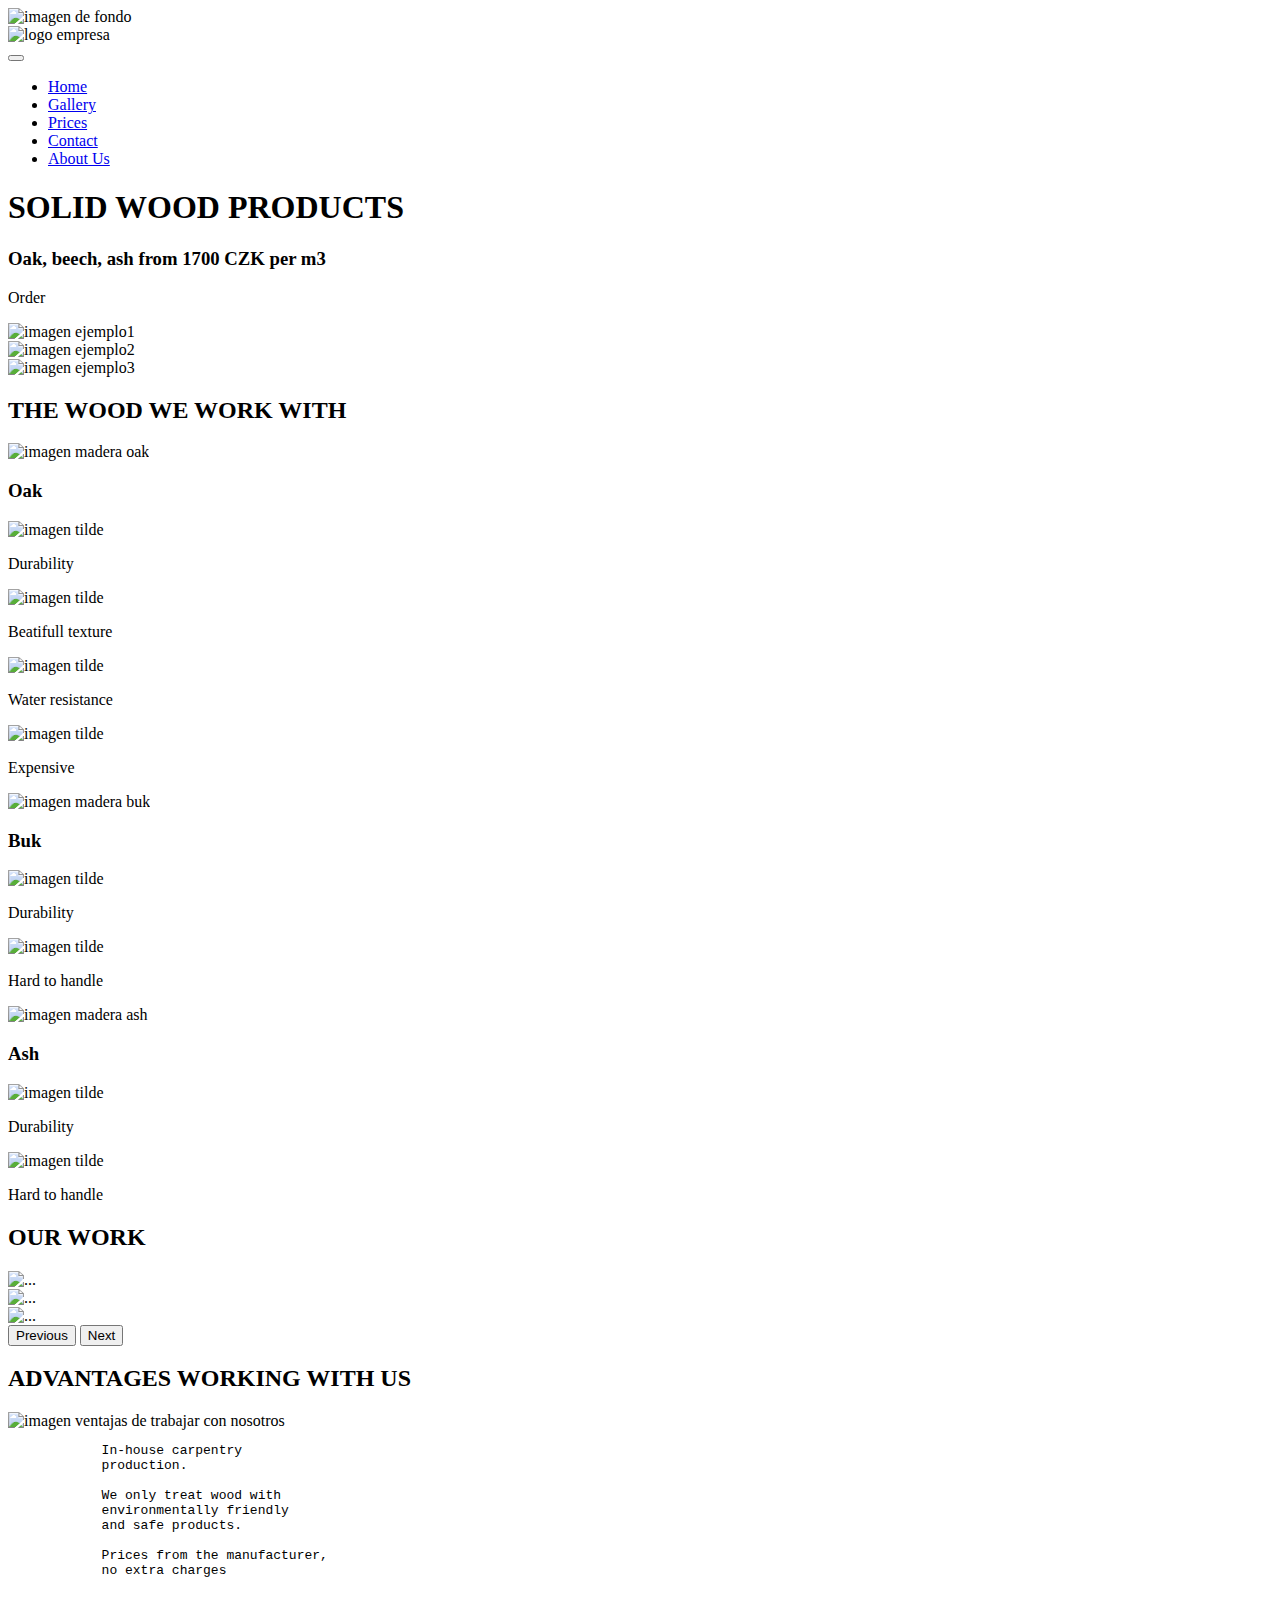
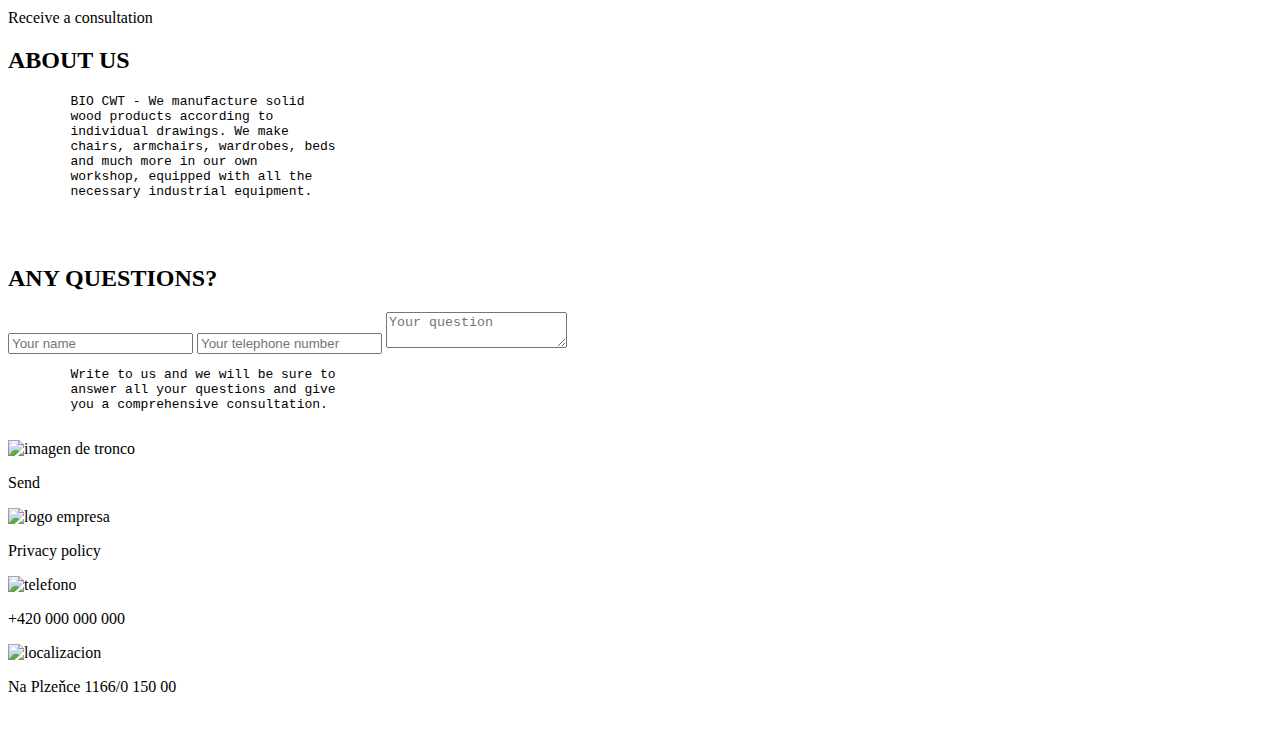
==== index.html @ 9391ad48 "primer commit" ====
<!DOCTYPE html>
<html lang="en">
  <head>
    <meta charset="UTF-8" />
    <meta http-equiv="X-UA-Compatible" content="IE=edge" />
    <meta name="viewport" content="width=device-width, initial-scale=1.0" />
    <!-- GOOGLE FONTS No utilice la fuentes originales las cambié por las de google-->
    <link rel="preconnect" href="https://fonts.googleapis.com" />
    <link rel="preconnect" href="https://fonts.gstatic.com" crossorigin />
    <link
      href="https://fonts.googleapis.com/css2?family=Federo&family=Roboto:wght@300;400;500;700&display=swap"
      rel="stylesheet"
    />
    <!-- CSS only -->
    <link
      href="https://cdn.jsdelivr.net/npm/bootstrap@5.2.1/dist/css/bootstrap.min.css"
      rel="stylesheet"
      integrity="sha384-iYQeCzEYFbKjA/T2uDLTpkwGzCiq6soy8tYaI1GyVh/UjpbCx/TYkiZhlZB6+fzT"
      crossorigin="anonymous"
    />
    <!--  -->
    <link rel="shortcut icon" href="./img/favicon.svg" />
    <link rel="stylesheet" href="./css/styleindex.css" />
    <title>Solid Wood Products</title>
  </head>
  <body class="body__principal">
    <div class="body__principal-imgfondo">
      <img src="./img/imagen_troncos_ fondo.png" alt="imagen de fondo" />
    </div>
    <!-- Inicio header -->
    <header class="header__principal">
      <div class="header__principal-logo">
        <img src="./img/logo.svg" alt="logo empresa" />
      </div>
      <!-- nav bt -->
      <nav class="navbar navbar-expand-lg">
        <div class="container-fluid">
          <button
            class="navbar-toggler header__principal__color-nav"
            type="button"
            data-bs-toggle="collapse"
            data-bs-target="#navbarSupportedContent"
            aria-controls="navbarSupportedContent"
            aria-expanded="false"
            aria-label="Toggle navigation"
          >
            <span class="navbar-toggler-icon"></span>
          </button>
          <div class="collapse navbar-collapse" id="navbarSupportedContent">
            <ul class="navbar-nav me-auto mb-2 mb-lg-0">
              <li class="nav-item">
                <a
                  class="nav-link active text-white"
                  aria-current="page"
                  href="#"
                  >Home</a
                >
              </li>
              <li class="nav-item">
                <a class="nav-link text-white" href="./gallery.html">Gallery</a>
              </li>
              <li class="nav-item">
                <a class="nav-link text-white" href="./prices.html">Prices</a>
              </li>
              <li class="nav-item">
                <a class="nav-link text-white" href="./contact.html">Contact</a>
              </li>
              <li class="nav-item">
                <a class="nav-link text-white" href="./about_us.html"
                  >About Us</a
                >
              </li>
            </ul>
          </div>
        </div>
      </nav>
    </header>
    <!-- Fin header -->
    <!-- Inicio de main -->
    <main class="main__principal">
      <div class="main__principal__contenedor">
        <h1 class="main__principal__contenedor-h1">SOLID WOOD PRODUCTS</h1>
        <h3 class="main__principal__contenedor-h3">
          Oak, beech, ash from 1700 CZK per m3
        </h3>
        <p class="main__principal__contenedor-boton-cta">Order</p>
        <div class="main__principal__contenedor-img1">
          <img src="./img/image1.png" alt="imagen ejemplo1" />
        </div>
        <div class="main__principal__contenedor-img2">
          <img src="./img/image2.png" alt="imagen ejemplo2" />
        </div>
        <div class="main__principal__contenedor-img3">
          <img src="./img/image3.png" alt="imagen ejemplo3" />
        </div>
      </div>
    </main>
    <!-- Fin de main -->
    <!-- Inicio maderas que trabajamos -->
    <section class="wood__we__work">
      <h2 class="wood__we__work-h2">THE WOOD WE WORK WITH</h2>
      <div class="wood__we__work__contenedor">
        <!-- madera1 -->
        <div class="wood__we__work__contenedor-madera1">
          <img
            class="wood__we__work-imgoak"
            src="./img/wood_oak.png"
            alt="imagen madera oak"
          />
          <h3 class="wood__we__work-h3a">Oak</h3>
          <img
            class="wood__we__work-chk1"
            src="./img/Vector_tilde.svg"
            alt="imagen tilde"
          />
          <p class="wood__we__work-p1">Durability</p>
          <img
            class="wood__we__work-chk2"
            src="./img/Vector_tilde.svg"
            alt="imagen tilde"
          />
          <p class="wood__we__work-p2">Beatifull texture</p>
          <img
            class="wood__we__work-chk3"
            src="./img/Vector_tilde.svg"
            alt="imagen tilde"
          />
          <p class="wood__we__work-p3">Water resistance</p>
          <img
            class="wood__we__work-chk4"
            src="./img/Vector_cruz.png"
            alt="imagen tilde"
          />
          <p class="wood__we__work-p4">Expensive</p>
        </div>

        <!-- madera2 -->
        <div class="wood__we__work__contenedor-madera2">
          <img
            class="wood__we__work-imgbuk"
            src="./img/wood_bulk.png"
            alt="imagen madera buk"
          />
          <h3 class="wood__we__work-h3b">Buk</h3>
          <img
            class="wood__we__work-chk5"
            src="./img/Vector_tilde.svg"
            alt="imagen tilde"
          />
          <p class="wood__we__work-p5">Durability</p>
          <img
            class="wood__we__work-chk6"
            src="./img/Vector_cruz.png"
            alt="imagen tilde"
          />
          <p class="wood__we__work-p6">Hard to handle</p>
        </div>

        <!-- madera3 -->
        <div class="wood__we__work__contenedor-madera3">
          <img
            class="wood__we__work-imgash"
            src="./img/wood_ash.png"
            alt="imagen madera ash"
          />
          <h3 class="wood__we__work-h3c">Ash</h3>
          <img
            class="wood__we__work-chk7"
            src="./img/Vector_tilde.svg"
            alt="imagen tilde"
          />
          <p class="wood__we__work-p7">Durability</p>
          <img
            class="wood__we__work-chk8"
            src="./img/Vector_cruz.png"
            alt="imagen tilde"
          />
          <p class="wood__we__work-p8">Hard to handle</p>
        </div>
      </div>
    </section>
    <!-- Fin maderas que trabajamos -->
    <!-- Inicio nuestros trabajos -->
    <section class="our__work">
      <h2>OUR WORK</h2>
      <div
        id="carouselExampleControls"
        class="carousel slide"
        data-bs-ride="carousel"
      >
        <div class="carousel-inner">
          <div class="carousel-item active">
            <img src="./img/ourwork1.png" class="d-block w-100" alt="..." />
          </div>
          <div class="carousel-item">
            <img src="./img/ourwork1.png" class="d-block w-100" alt="..." />
          </div>
          <div class="carousel-item">
            <img src="./img/ourwork1.png" class="d-block w-100" alt="..." />
          </div>
        </div>
        <button
          class="carousel-control-prev"
          type="button"
          data-bs-target="#carouselExampleControls"
          data-bs-slide="prev"
        >
          <span class="carousel-control-prev-icon" aria-hidden="true"></span>
          <span class="visually-hidden">Previous</span>
        </button>
        <button
          class="carousel-control-next"
          type="button"
          data-bs-target="#carouselExampleControls"
          data-bs-slide="next"
        >
          <span class="carousel-control-next-icon" aria-hidden="true"></span>
          <span class="visually-hidden">Next</span>
        </button>
      </div>
    </section>
    <!-- Fin nuestros trabajos -->
    <!-- Inicio nuestras ventajas -->
    <section class="advantages">
      <h2>ADVANTAGES WORKING WITH US</h2>
      <div class="advantages__contenedor">
        <img
          src="./img/advantages.png"
          alt="imagen ventajas de trabajar con nosotros"
        />
        <pre class="advantages__contenedor-parrafo">
            In-house carpentry
            production.

            We only treat wood with
            environmentally friendly
            and safe products.

            Prices from the manufacturer,
            no extra charges
          </pre
        >
      </div>
      <div>
        <p class="advantages__contenedor-boton-cta">Receive a consultation</p>
      </div>
    </section>
    <!-- Fin nuestras ventajas -->
    <!-- Inicio acerca de nosotros -->
    <section class="aboutus">
      <h2 class="aboutus__h2">ABOUT US</h2>
      <div class="container">
        <div class="row">
          <div class="col-md-7 aboutus__pre-align">
            <pre class="aboutus__pre">
        BIO CWT - We manufacture solid
        wood products according to
        individual drawings. We make
        chairs, armchairs, wardrobes, beds
        and much more in our own
        workshop, equipped with all the
        necessary industrial equipment.
      </pre
            >
          </div>
          <div class="col-md-5">
            <img class="aboutus__img" src="./img/Group 79.png" alt="" />
          </div>
        </div>
      </div>
    </section>
    <!-- Fin acerca de nosotros -->
    <!-- Inicio preguntas -->
    <section class="questions">
      <h2 class="questions__h2">ANY QUESTIONS?</h2>
      <input
        type="text"
        placeholder="Your name"
        class="questions__name"
        alt="Ingrese su nombre para contactarlo"
      />
      <input
        type="number"
        placeholder="Your telephone number"
        pattern="[0-9]{12}"
        class="questions__tel"
        alt="ingrese telefono de contacto"
      />
      <textarea
        class="questions__yourquestion"
        placeholder="Your question"
      ></textarea>
      <pre>
        Write to us and we will be sure to
        answer all your questions and give
        you a comprehensive consultation.
      </pre>
      <img src="./img/troncofooter.png" alt="imagen de tronco" />
      <p class="questions__boton-cta">Send</p>
    </section>
    <!-- Fin preguntas -->
    <!-- Inicio footer -->
    <section class="footer">
      <img class="footer__imglogo" src="./img/logo.svg" alt="logo empresa" />
      <p class="footer__privacy-policy">Privacy policy</p>
      <img
        class="footer__imgtel"
        src="./img/icono_phone-call.svg"
        alt="telefono"
      />
      <p class="footer__telnum">+420 000 000 000</p>
      <img
        class="footer__imggeoloc"
        src="./img/icono_geoloc.svg"
        alt="localizacion"
      />
      <p class="footer__direccion">Na Plzeňce 1166/0 150 00</p>
    </section>
    <!-- Fin footer -->
    <img
      class="body__principal-img1"
      src="./img/vectores_background/Vector21.svg"
      alt=""
    />
    <img
      class="body__principal-img2"
      src="./img/vectores_background/Vector22.svg"
      alt=""
    />
    <img
      class="body__principal-img3"
      src="./img/vectores_background/Vector23.svg"
      alt=""
    />
    <img
      class="body__principal-img4"
      src="./img/vectores_background/Vector24.svg"
      alt=""
    />
    <img
      class="body__principal-img5"
      src="./img/vectores_background/Vector25.svg"
      alt=""
    />
    <img
      class="body__principal-img6"
      src="./img/vectores_background/Vector26.svg"
      alt=""
    />
    <img
      class="body__principal-img7"
      src="./img/vectores_background/Vector27.svg"
      alt=""
    />
    <img
      class="body__principal-img8"
      src="./img/vectores_background/Vector28.svg"
      alt=""
    />
    <img
      class="body__principal-img9"
      src="./img/vectores_background/Vector29.svg"
      alt=""
    />
    <img
      class="body__principal-img10"
      src="./img/vectores_background/Vector30.svg"
      alt=""
    />
    <img
      class="body__principal-img11"
      src="./img/vectores_background/Vector31.svg"
      alt=""
    />
    <img
      class="body__principal-img12"
      src="./img/vectores_background/Vector32.svg"
      alt=""
    />
    <img
      class="body__principal-img13"
      src="./img/vectores_background/Vector33.svg"
      alt=""
    />
    <img
      class="body__principal-img14"
      src="./img/vectores_background/Vector34.svg"
      alt=""
    />
    <!-- JavaScript Bundle with Popper -->
    <script
      src="https://cdn.jsdelivr.net/npm/bootstrap@5.2.1/dist/js/bootstrap.bundle.min.js"
      integrity="sha384-u1OknCvxWvY5kfmNBILK2hRnQC3Pr17a+RTT6rIHI7NnikvbZlHgTPOOmMi466C8"
      crossorigin="anonymous"
    ></script>
  </body>
</html>
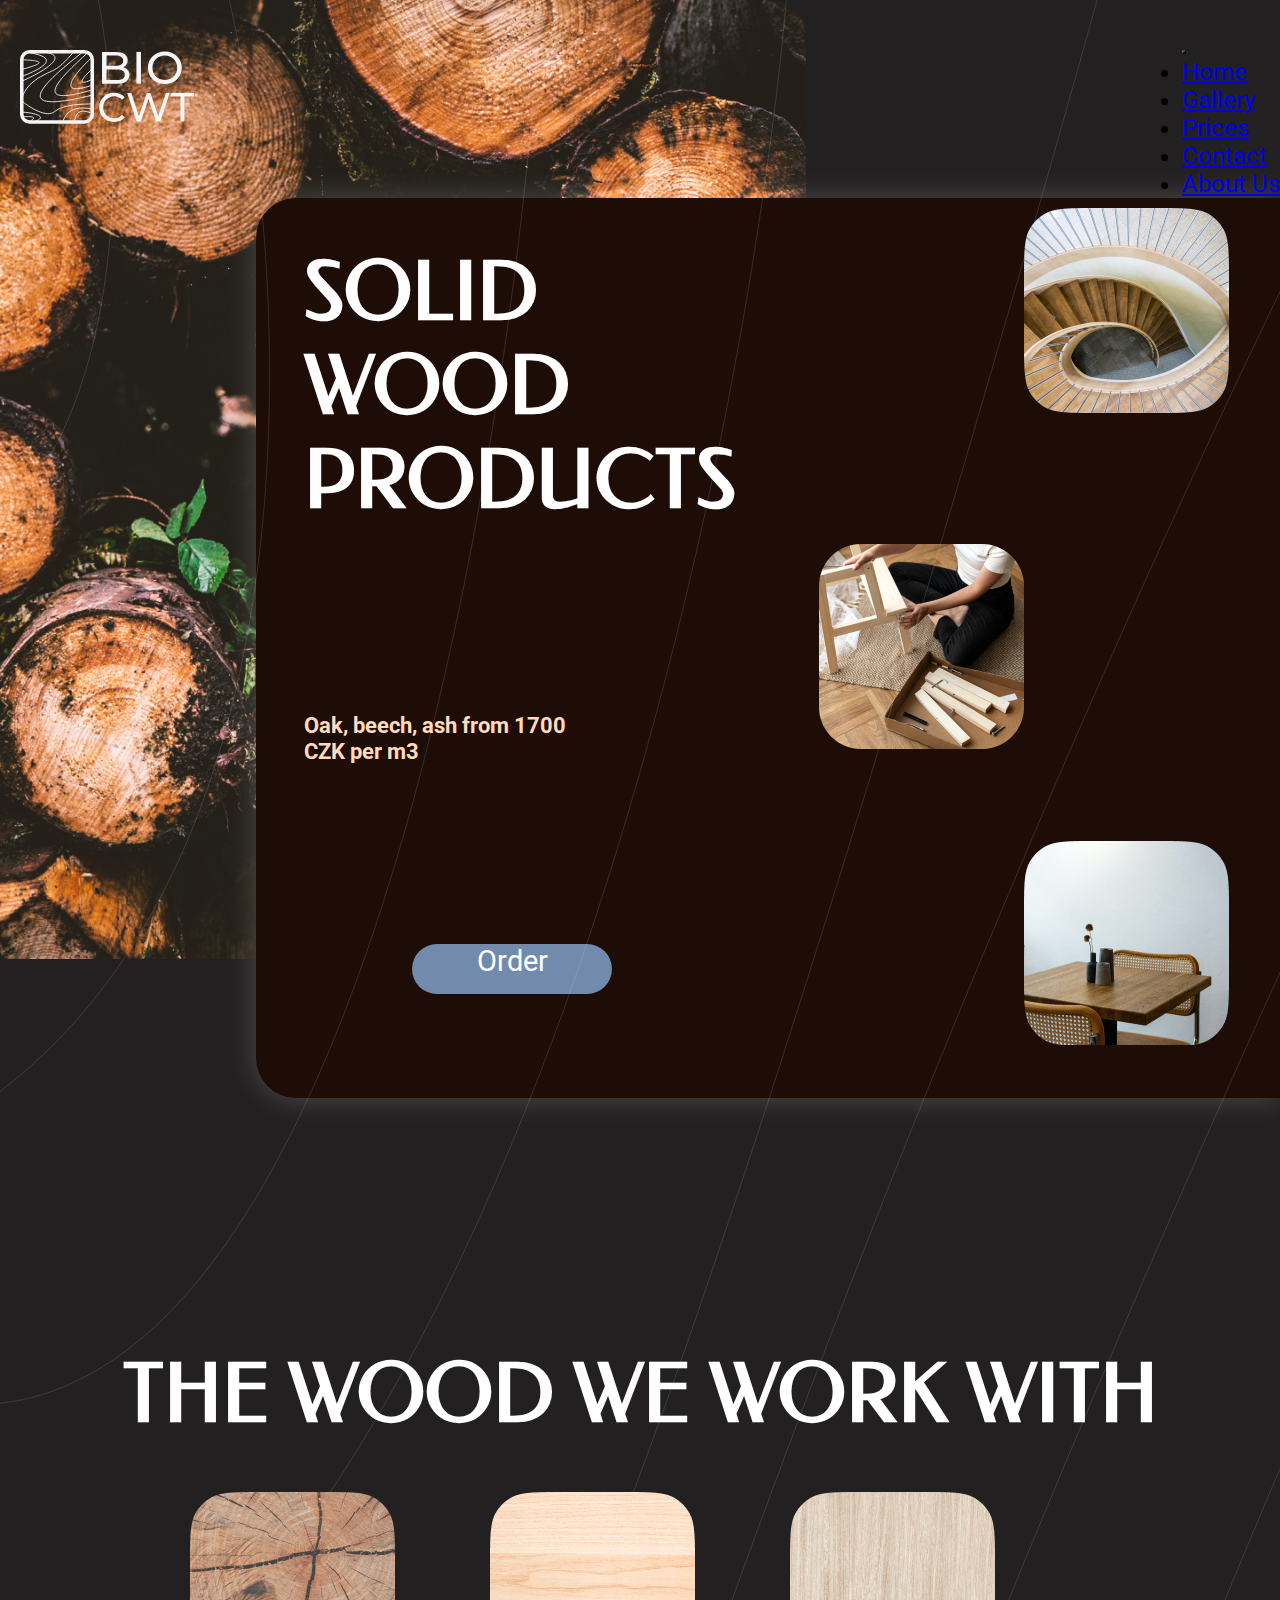
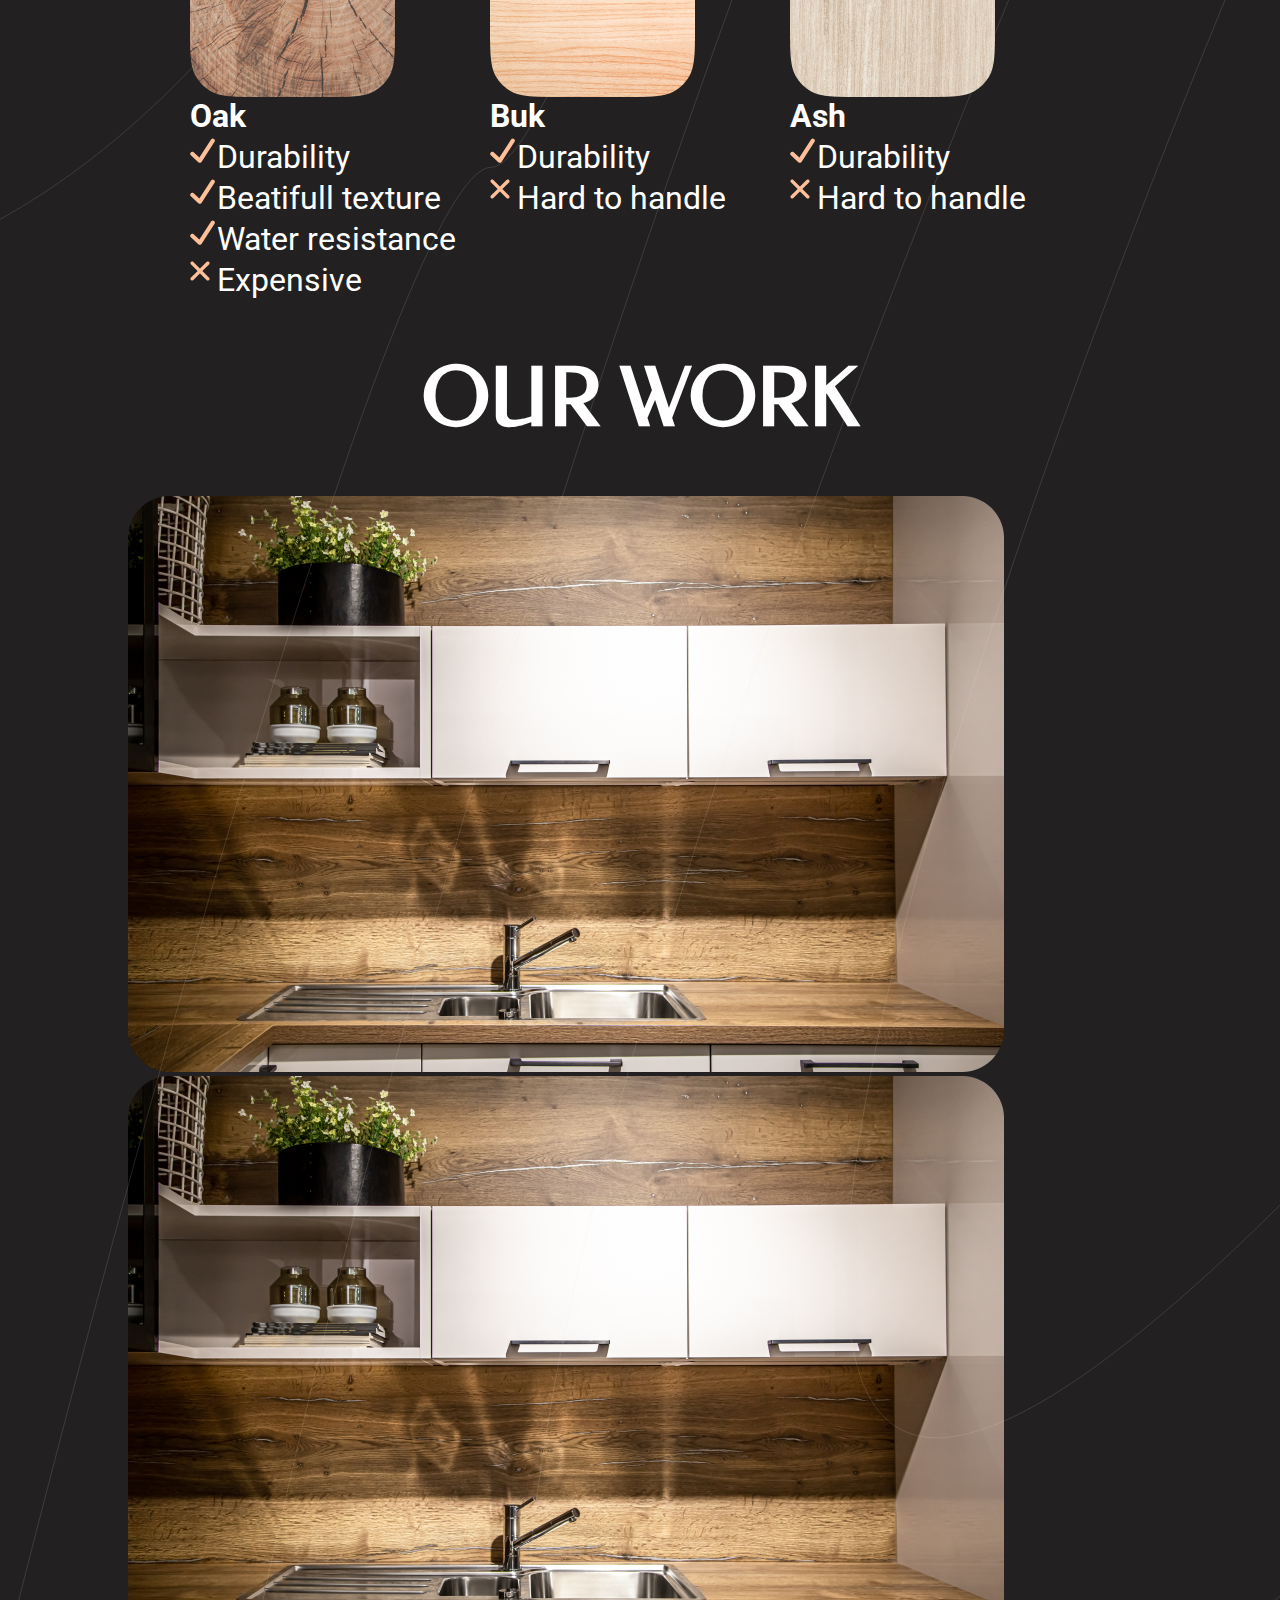
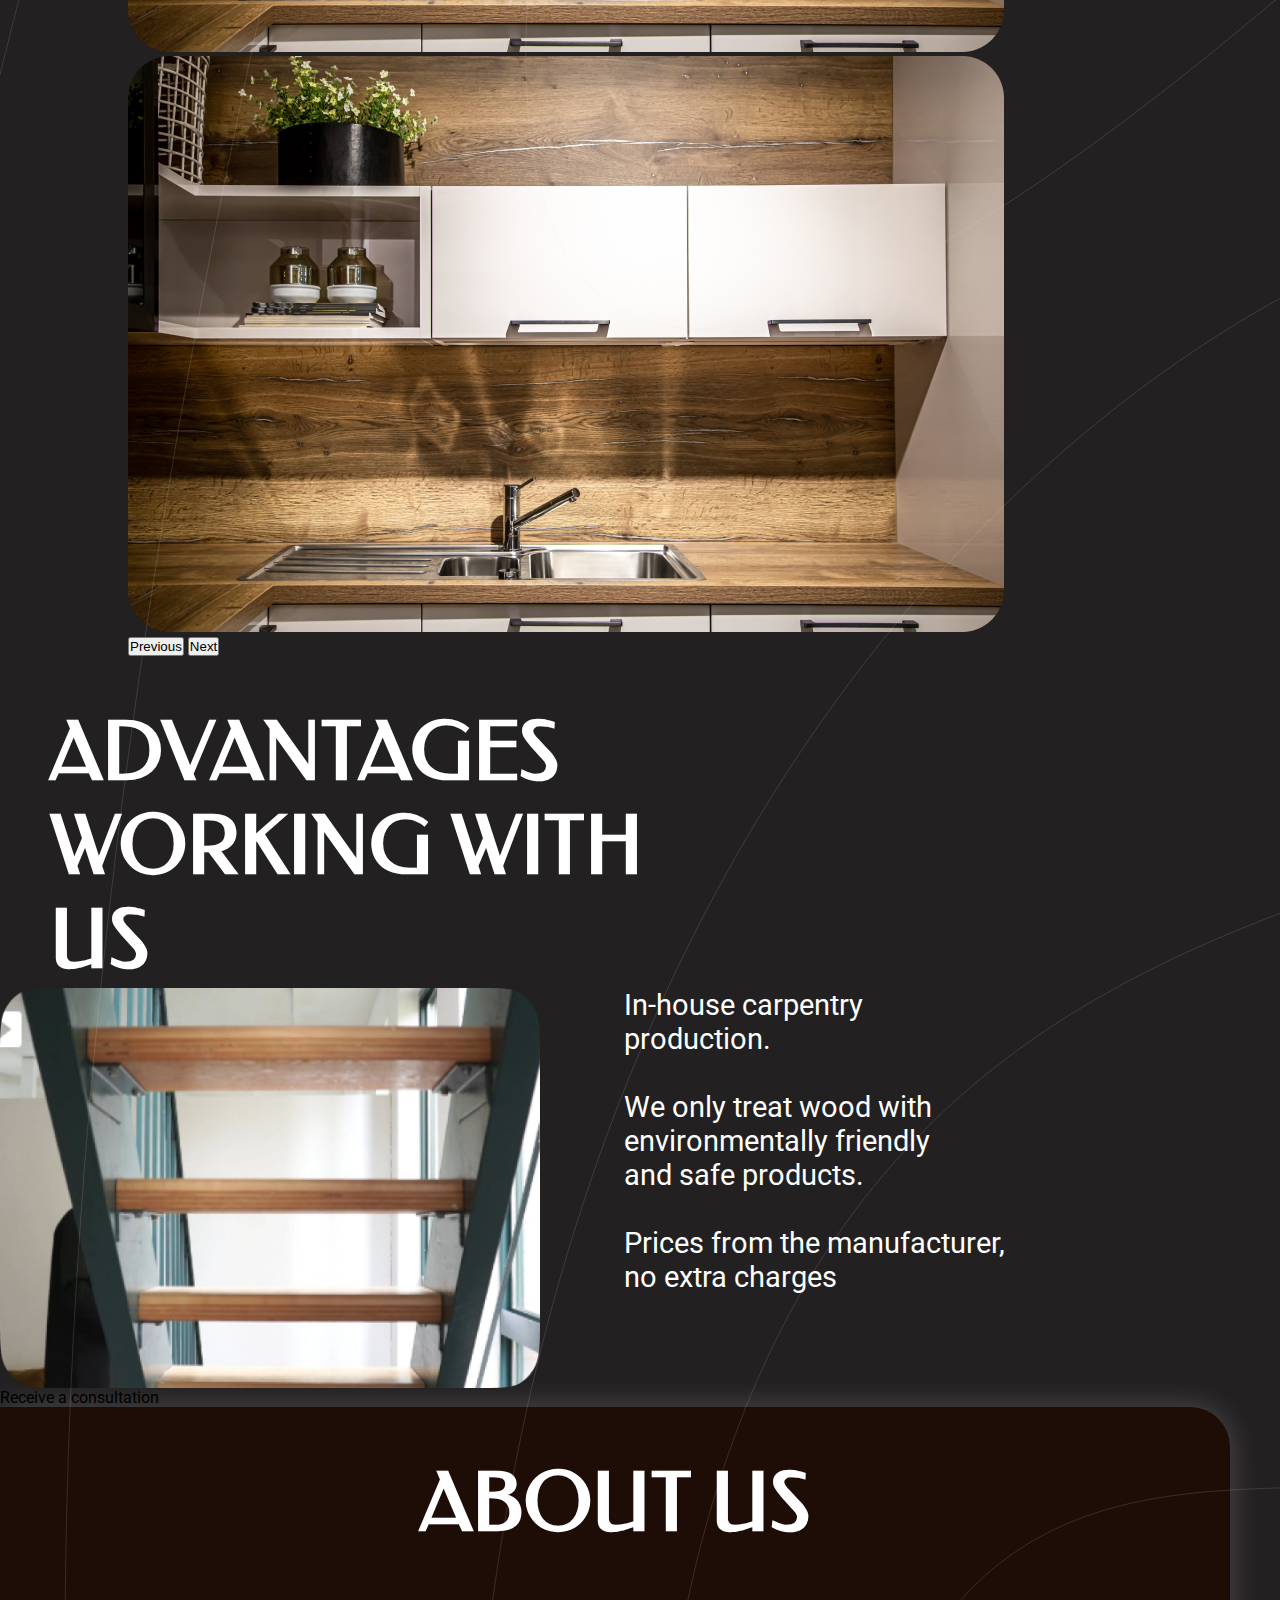
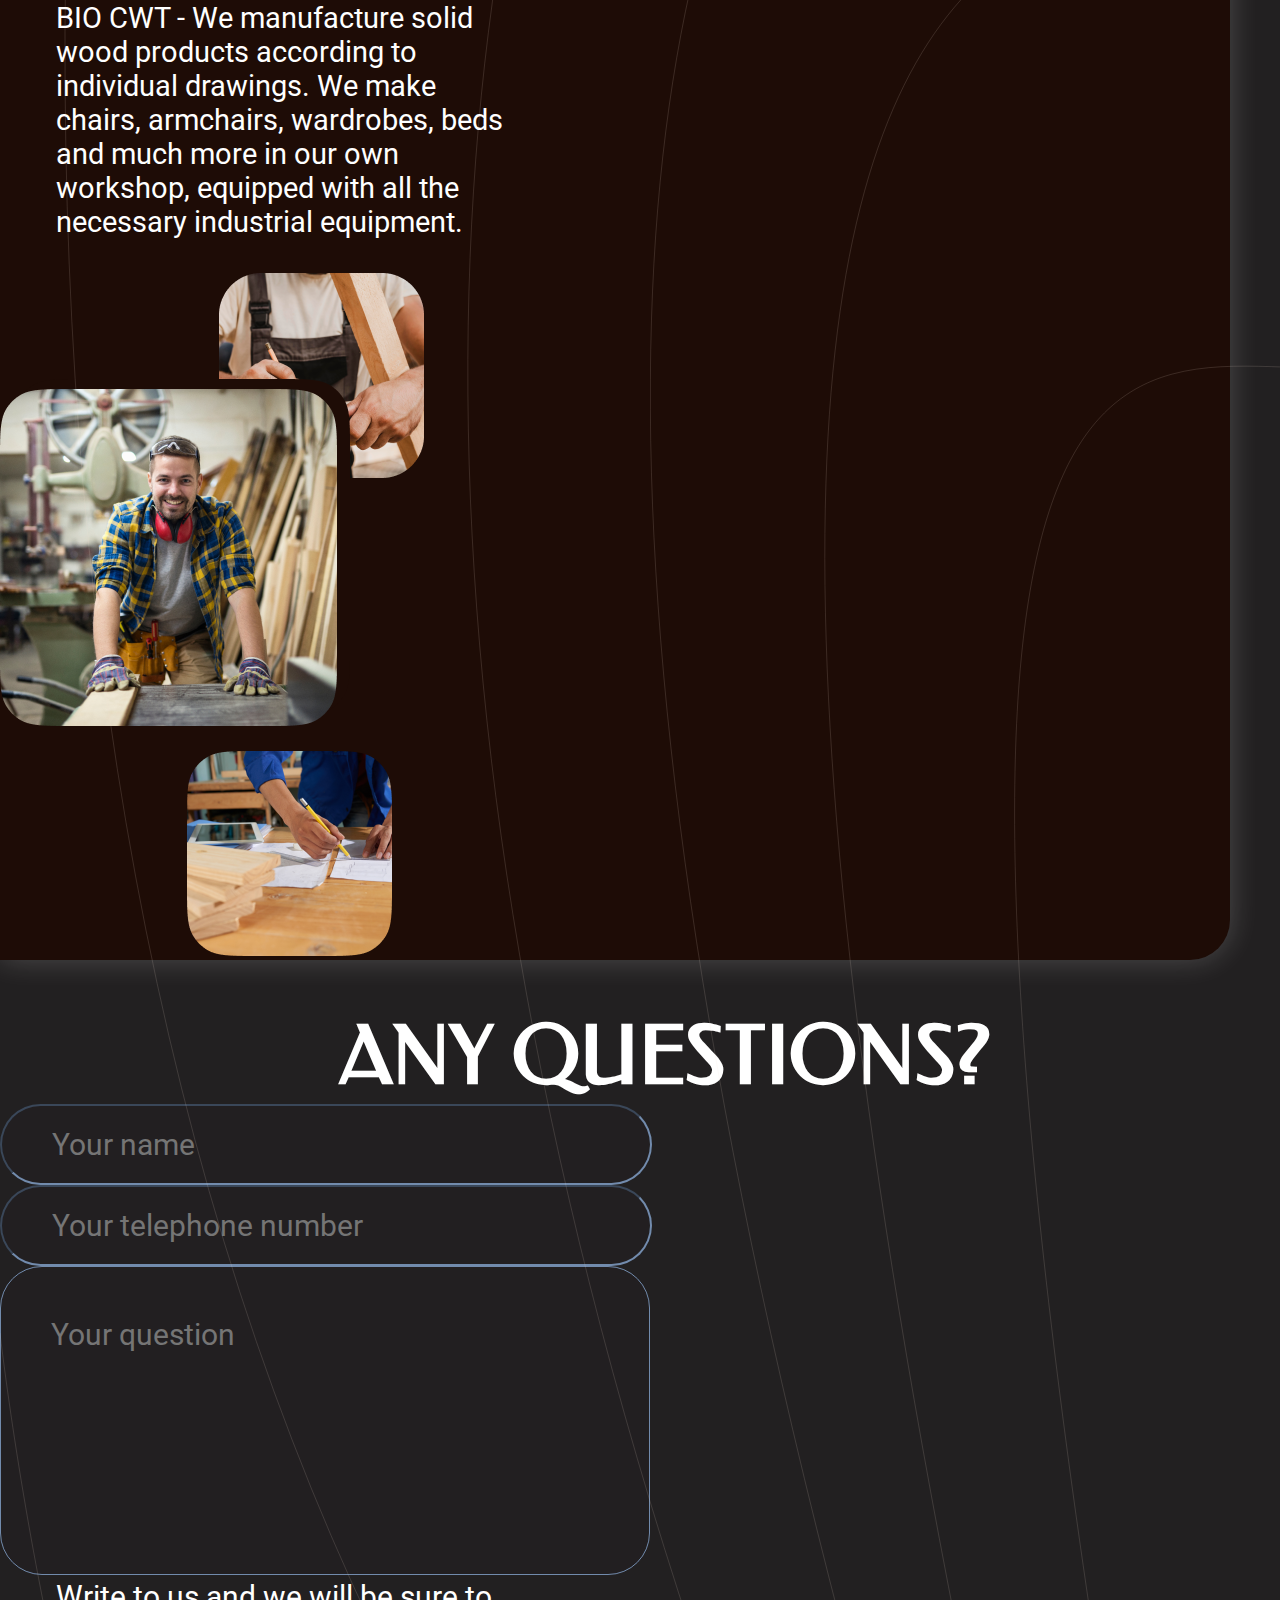
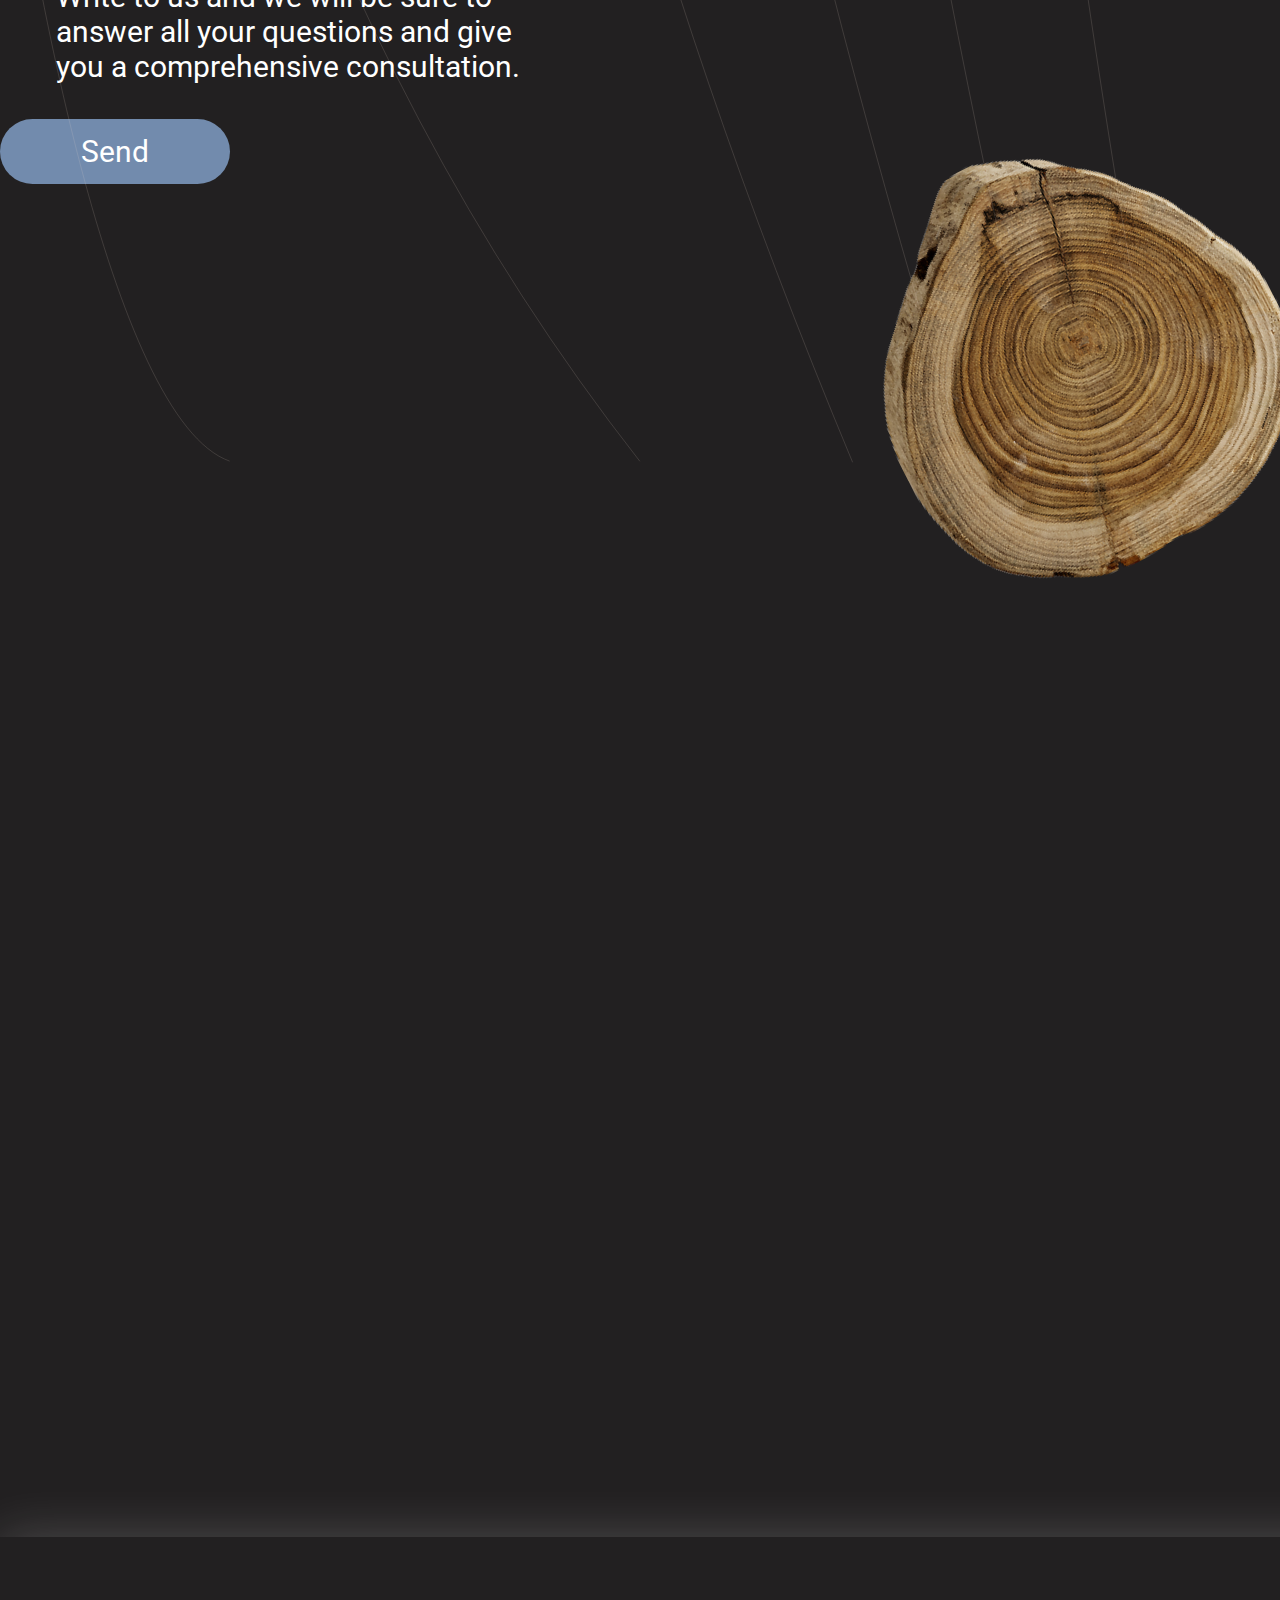
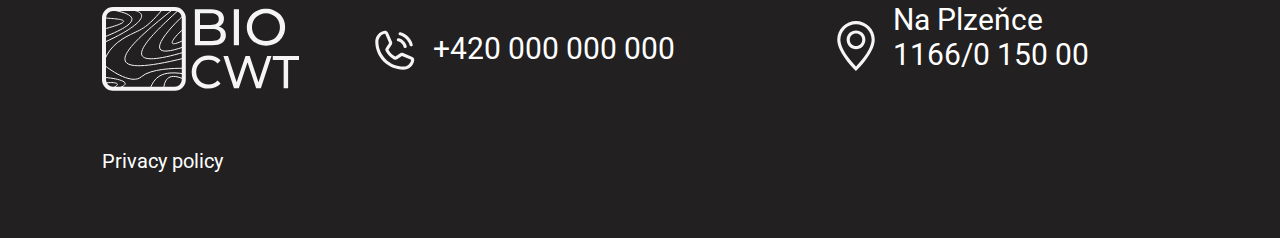
==== commit 3b8b61b6: "Add files via upload" ====
--- a/index.html
+++ b/index.html
@@ -1,397 +1,397 @@
-<!DOCTYPE html>
-<html lang="en">
-  <head>
-    <meta charset="UTF-8" />
-    <meta http-equiv="X-UA-Compatible" content="IE=edge" />
-    <meta name="viewport" content="width=device-width, initial-scale=1.0" />
-    <!-- GOOGLE FONTS No utilice la fuentes originales las cambié por las de google-->
-    <link rel="preconnect" href="https://fonts.googleapis.com" />
-    <link rel="preconnect" href="https://fonts.gstatic.com" crossorigin />
-    <link
-      href="https://fonts.googleapis.com/css2?family=Federo&family=Roboto:wght@300;400;500;700&display=swap"
-      rel="stylesheet"
-    />
-    <!-- CSS only -->
-    <link
-      href="https://cdn.jsdelivr.net/npm/bootstrap@5.2.1/dist/css/bootstrap.min.css"
-      rel="stylesheet"
-      integrity="sha384-iYQeCzEYFbKjA/T2uDLTpkwGzCiq6soy8tYaI1GyVh/UjpbCx/TYkiZhlZB6+fzT"
-      crossorigin="anonymous"
-    />
-    <!--  -->
-    <link rel="shortcut icon" href="./img/favicon.svg" />
-    <link rel="stylesheet" href="./css/styleindex.css" />
-    <title>Solid Wood Products</title>
-  </head>
-  <body class="body__principal">
-    <div class="body__principal-imgfondo">
-      <img src="./img/imagen_troncos_ fondo.png" alt="imagen de fondo" />
-    </div>
-    <!-- Inicio header -->
-    <header class="header__principal">
-      <div class="header__principal-logo">
-        <img src="./img/logo.svg" alt="logo empresa" />
-      </div>
-      <!-- nav bt -->
-      <nav class="navbar navbar-expand-lg">
-        <div class="container-fluid">
-          <button
-            class="navbar-toggler header__principal__color-nav"
-            type="button"
-            data-bs-toggle="collapse"
-            data-bs-target="#navbarSupportedContent"
-            aria-controls="navbarSupportedContent"
-            aria-expanded="false"
-            aria-label="Toggle navigation"
-          >
-            <span class="navbar-toggler-icon"></span>
-          </button>
-          <div class="collapse navbar-collapse" id="navbarSupportedContent">
-            <ul class="navbar-nav me-auto mb-2 mb-lg-0">
-              <li class="nav-item">
-                <a
-                  class="nav-link active text-white"
-                  aria-current="page"
-                  href="#"
-                  >Home</a
-                >
-              </li>
-              <li class="nav-item">
-                <a class="nav-link text-white" href="./gallery.html">Gallery</a>
-              </li>
-              <li class="nav-item">
-                <a class="nav-link text-white" href="./prices.html">Prices</a>
-              </li>
-              <li class="nav-item">
-                <a class="nav-link text-white" href="./contact.html">Contact</a>
-              </li>
-              <li class="nav-item">
-                <a class="nav-link text-white" href="./about_us.html"
-                  >About Us</a
-                >
-              </li>
-            </ul>
-          </div>
-        </div>
-      </nav>
-    </header>
-    <!-- Fin header -->
-    <!-- Inicio de main -->
-    <main class="main__principal">
-      <div class="main__principal__contenedor">
-        <h1 class="main__principal__contenedor-h1">SOLID WOOD PRODUCTS</h1>
-        <h3 class="main__principal__contenedor-h3">
-          Oak, beech, ash from 1700 CZK per m3
-        </h3>
-        <p class="main__principal__contenedor-boton-cta">Order</p>
-        <div class="main__principal__contenedor-img1">
-          <img src="./img/image1.png" alt="imagen ejemplo1" />
-        </div>
-        <div class="main__principal__contenedor-img2">
-          <img src="./img/image2.png" alt="imagen ejemplo2" />
-        </div>
-        <div class="main__principal__contenedor-img3">
-          <img src="./img/image3.png" alt="imagen ejemplo3" />
-        </div>
-      </div>
-    </main>
-    <!-- Fin de main -->
-    <!-- Inicio maderas que trabajamos -->
-    <section class="wood__we__work">
-      <h2 class="wood__we__work-h2">THE WOOD WE WORK WITH</h2>
-      <div class="wood__we__work__contenedor">
-        <!-- madera1 -->
-        <div class="wood__we__work__contenedor-madera1">
-          <img
-            class="wood__we__work-imgoak"
-            src="./img/wood_oak.png"
-            alt="imagen madera oak"
-          />
-          <h3 class="wood__we__work-h3a">Oak</h3>
-          <img
-            class="wood__we__work-chk1"
-            src="./img/Vector_tilde.svg"
-            alt="imagen tilde"
-          />
-          <p class="wood__we__work-p1">Durability</p>
-          <img
-            class="wood__we__work-chk2"
-            src="./img/Vector_tilde.svg"
-            alt="imagen tilde"
-          />
-          <p class="wood__we__work-p2">Beatifull texture</p>
-          <img
-            class="wood__we__work-chk3"
-            src="./img/Vector_tilde.svg"
-            alt="imagen tilde"
-          />
-          <p class="wood__we__work-p3">Water resistance</p>
-          <img
-            class="wood__we__work-chk4"
-            src="./img/Vector_cruz.png"
-            alt="imagen tilde"
-          />
-          <p class="wood__we__work-p4">Expensive</p>
-        </div>
-
-        <!-- madera2 -->
-        <div class="wood__we__work__contenedor-madera2">
-          <img
-            class="wood__we__work-imgbuk"
-            src="./img/wood_bulk.png"
-            alt="imagen madera buk"
-          />
-          <h3 class="wood__we__work-h3b">Buk</h3>
-          <img
-            class="wood__we__work-chk5"
-            src="./img/Vector_tilde.svg"
-            alt="imagen tilde"
-          />
-          <p class="wood__we__work-p5">Durability</p>
-          <img
-            class="wood__we__work-chk6"
-            src="./img/Vector_cruz.png"
-            alt="imagen tilde"
-          />
-          <p class="wood__we__work-p6">Hard to handle</p>
-        </div>
-
-        <!-- madera3 -->
-        <div class="wood__we__work__contenedor-madera3">
-          <img
-            class="wood__we__work-imgash"
-            src="./img/wood_ash.png"
-            alt="imagen madera ash"
-          />
-          <h3 class="wood__we__work-h3c">Ash</h3>
-          <img
-            class="wood__we__work-chk7"
-            src="./img/Vector_tilde.svg"
-            alt="imagen tilde"
-          />
-          <p class="wood__we__work-p7">Durability</p>
-          <img
-            class="wood__we__work-chk8"
-            src="./img/Vector_cruz.png"
-            alt="imagen tilde"
-          />
-          <p class="wood__we__work-p8">Hard to handle</p>
-        </div>
-      </div>
-    </section>
-    <!-- Fin maderas que trabajamos -->
-    <!-- Inicio nuestros trabajos -->
-    <section class="our__work">
-      <h2>OUR WORK</h2>
-      <div
-        id="carouselExampleControls"
-        class="carousel slide"
-        data-bs-ride="carousel"
-      >
-        <div class="carousel-inner">
-          <div class="carousel-item active">
-            <img src="./img/ourwork1.png" class="d-block w-100" alt="..." />
-          </div>
-          <div class="carousel-item">
-            <img src="./img/ourwork1.png" class="d-block w-100" alt="..." />
-          </div>
-          <div class="carousel-item">
-            <img src="./img/ourwork1.png" class="d-block w-100" alt="..." />
-          </div>
-        </div>
-        <button
-          class="carousel-control-prev"
-          type="button"
-          data-bs-target="#carouselExampleControls"
-          data-bs-slide="prev"
-        >
-          <span class="carousel-control-prev-icon" aria-hidden="true"></span>
-          <span class="visually-hidden">Previous</span>
-        </button>
-        <button
-          class="carousel-control-next"
-          type="button"
-          data-bs-target="#carouselExampleControls"
-          data-bs-slide="next"
-        >
-          <span class="carousel-control-next-icon" aria-hidden="true"></span>
-          <span class="visually-hidden">Next</span>
-        </button>
-      </div>
-    </section>
-    <!-- Fin nuestros trabajos -->
-    <!-- Inicio nuestras ventajas -->
-    <section class="advantages">
-      <h2>ADVANTAGES WORKING WITH US</h2>
-      <div class="advantages__contenedor">
-        <img
-          src="./img/advantages.png"
-          alt="imagen ventajas de trabajar con nosotros"
-        />
-        <pre class="advantages__contenedor-parrafo">
-            In-house carpentry
-            production.
-
-            We only treat wood with
-            environmentally friendly
-            and safe products.
-
-            Prices from the manufacturer,
-            no extra charges
-          </pre
-        >
-      </div>
-      <div>
-        <p class="advantages__contenedor-boton-cta">Receive a consultation</p>
-      </div>
-    </section>
-    <!-- Fin nuestras ventajas -->
-    <!-- Inicio acerca de nosotros -->
-    <section class="aboutus">
-      <h2 class="aboutus__h2">ABOUT US</h2>
-      <div class="container">
-        <div class="row">
-          <div class="col-md-7 aboutus__pre-align">
-            <pre class="aboutus__pre">
-        BIO CWT - We manufacture solid
-        wood products according to
-        individual drawings. We make
-        chairs, armchairs, wardrobes, beds
-        and much more in our own
-        workshop, equipped with all the
-        necessary industrial equipment.
-      </pre
-            >
-          </div>
-          <div class="col-md-5">
-            <img class="aboutus__img" src="./img/Group 79.png" alt="" />
-          </div>
-        </div>
-      </div>
-    </section>
-    <!-- Fin acerca de nosotros -->
-    <!-- Inicio preguntas -->
-    <section class="questions">
-      <h2 class="questions__h2">ANY QUESTIONS?</h2>
-      <input
-        type="text"
-        placeholder="Your name"
-        class="questions__name"
-        alt="Ingrese su nombre para contactarlo"
-      />
-      <input
-        type="number"
-        placeholder="Your telephone number"
-        pattern="[0-9]{12}"
-        class="questions__tel"
-        alt="ingrese telefono de contacto"
-      />
-      <textarea
-        class="questions__yourquestion"
-        placeholder="Your question"
-      ></textarea>
-      <pre>
-        Write to us and we will be sure to
-        answer all your questions and give
-        you a comprehensive consultation.
-      </pre>
-      <img src="./img/troncofooter.png" alt="imagen de tronco" />
-      <p class="questions__boton-cta">Send</p>
-    </section>
-    <!-- Fin preguntas -->
-    <!-- Inicio footer -->
-    <section class="footer">
-      <img class="footer__imglogo" src="./img/logo.svg" alt="logo empresa" />
-      <p class="footer__privacy-policy">Privacy policy</p>
-      <img
-        class="footer__imgtel"
-        src="./img/icono_phone-call.svg"
-        alt="telefono"
-      />
-      <p class="footer__telnum">+420 000 000 000</p>
-      <img
-        class="footer__imggeoloc"
-        src="./img/icono_geoloc.svg"
-        alt="localizacion"
-      />
-      <p class="footer__direccion">Na Plzeňce 1166/0 150 00</p>
-    </section>
-    <!-- Fin footer -->
-    <img
-      class="body__principal-img1"
-      src="./img/vectores_background/Vector21.svg"
-      alt=""
-    />
-    <img
-      class="body__principal-img2"
-      src="./img/vectores_background/Vector22.svg"
-      alt=""
-    />
-    <img
-      class="body__principal-img3"
-      src="./img/vectores_background/Vector23.svg"
-      alt=""
-    />
-    <img
-      class="body__principal-img4"
-      src="./img/vectores_background/Vector24.svg"
-      alt=""
-    />
-    <img
-      class="body__principal-img5"
-      src="./img/vectores_background/Vector25.svg"
-      alt=""
-    />
-    <img
-      class="body__principal-img6"
-      src="./img/vectores_background/Vector26.svg"
-      alt=""
-    />
-    <img
-      class="body__principal-img7"
-      src="./img/vectores_background/Vector27.svg"
-      alt=""
-    />
-    <img
-      class="body__principal-img8"
-      src="./img/vectores_background/Vector28.svg"
-      alt=""
-    />
-    <img
-      class="body__principal-img9"
-      src="./img/vectores_background/Vector29.svg"
-      alt=""
-    />
-    <img
-      class="body__principal-img10"
-      src="./img/vectores_background/Vector30.svg"
-      alt=""
-    />
-    <img
-      class="body__principal-img11"
-      src="./img/vectores_background/Vector31.svg"
-      alt=""
-    />
-    <img
-      class="body__principal-img12"
-      src="./img/vectores_background/Vector32.svg"
-      alt=""
-    />
-    <img
-      class="body__principal-img13"
-      src="./img/vectores_background/Vector33.svg"
-      alt=""
-    />
-    <img
-      class="body__principal-img14"
-      src="./img/vectores_background/Vector34.svg"
-      alt=""
-    />
-    <!-- JavaScript Bundle with Popper -->
-    <script
-      src="https://cdn.jsdelivr.net/npm/bootstrap@5.2.1/dist/js/bootstrap.bundle.min.js"
-      integrity="sha384-u1OknCvxWvY5kfmNBILK2hRnQC3Pr17a+RTT6rIHI7NnikvbZlHgTPOOmMi466C8"
-      crossorigin="anonymous"
-    ></script>
-  </body>
-</html>
+<!DOCTYPE html>
+<html lang="en">
+  <head>
+    <meta charset="UTF-8" />
+    <meta http-equiv="X-UA-Compatible" content="IE=edge" />
+    <meta name="viewport" content="width=device-width, initial-scale=1.0" />
+    <!-- GOOGLE FONTS No utilice la fuentes originales las cambié por las de google-->
+    <link rel="preconnect" href="https://fonts.googleapis.com" />
+    <link rel="preconnect" href="https://fonts.gstatic.com" crossorigin />
+    <link
+      href="https://fonts.googleapis.com/css2?family=Federo&family=Roboto:wght@300;400;500;700&display=swap"
+      rel="stylesheet"
+    />
+    <!-- CSS only -->
+    <link
+      href="https://cdn.jsdelivr.net/npm/bootstrap@5.2.1/dist/css/bootstrap.min.css"
+      rel="stylesheet"
+      integrity="sha384-iYQeCzEYFbKjA/T2uDLTpkwGzCiq6soy8tYaI1GyVh/UjpbCx/TYkiZhlZB6+fzT"
+      crossorigin="anonymous"
+    />
+    <!--  -->
+    <link rel="shortcut icon" href="./img/favicon.svg" />
+    <link rel="stylesheet" href="./css/styleindex.css" />
+    <title>Solid Wood Products</title>
+  </head>
+  <body class="body__principal">
+    <div class="body__principal-imgfondo">
+      <img src="./img/imagen_troncos_ fondo.png" alt="imagen de fondo" />
+    </div>
+    <!-- Inicio header -->
+    <header class="header__principal">
+      <div class="header__principal-logo">
+        <img src="./img/logo.svg" alt="logo empresa" />
+      </div>
+      <!-- nav bt -->
+      <nav class="navbar navbar-expand-lg">
+        <div class="container-fluid">
+          <button
+            class="navbar-toggler header__principal__color-nav"
+            type="button"
+            data-bs-toggle="collapse"
+            data-bs-target="#navbarSupportedContent"
+            aria-controls="navbarSupportedContent"
+            aria-expanded="false"
+            aria-label="Toggle navigation"
+          >
+            <span class="navbar-toggler-icon"></span>
+          </button>
+          <div class="collapse navbar-collapse" id="navbarSupportedContent">
+            <ul class="navbar-nav me-auto mb-2 mb-lg-0">
+              <li class="nav-item">
+                <a
+                  class="nav-link active text-white"
+                  aria-current="page"
+                  href="#"
+                  >Home</a
+                >
+              </li>
+              <li class="nav-item">
+                <a class="nav-link text-white" href="./gallery.html">Gallery</a>
+              </li>
+              <li class="nav-item">
+                <a class="nav-link text-white" href="./prices.html">Prices</a>
+              </li>
+              <li class="nav-item">
+                <a class="nav-link text-white" href="./contact.html">Contact</a>
+              </li>
+              <li class="nav-item">
+                <a class="nav-link text-white" href="./about_us.html"
+                  >About Us</a
+                >
+              </li>
+            </ul>
+          </div>
+        </div>
+      </nav>
+    </header>
+    <!-- Fin header -->
+    <!-- Inicio de main -->
+    <main class="main__principal">
+      <div class="main__principal__contenedor">
+        <h1 class="main__principal__contenedor-h1">SOLID WOOD PRODUCTS</h1>
+        <h3 class="main__principal__contenedor-h3">
+          Oak, beech, ash from 1700 CZK per m3
+        </h3>
+        <p class="main__principal__contenedor-boton-cta">Order</p>
+        <div class="main__principal__contenedor-img1">
+          <img src="./img/image1.png" alt="imagen ejemplo1" />
+        </div>
+        <div class="main__principal__contenedor-img2">
+          <img src="./img/image2.png" alt="imagen ejemplo2" />
+        </div>
+        <div class="main__principal__contenedor-img3">
+          <img src="./img/image3.png" alt="imagen ejemplo3" />
+        </div>
+      </div>
+    </main>
+    <!-- Fin de main -->
+    <!-- Inicio maderas que trabajamos -->
+    <section class="wood__we__work">
+      <h2 class="wood__we__work-h2">THE WOOD WE WORK WITH</h2>
+      <div class="wood__we__work__contenedor">
+        <!-- madera1 -->
+        <div class="wood__we__work__contenedor-madera1">
+          <img
+            class="wood__we__work-imgoak"
+            src="./img/wood_oak.png"
+            alt="imagen madera oak"
+          />
+          <h3 class="wood__we__work-h3a">Oak</h3>
+          <img
+            class="wood__we__work-chk1"
+            src="./img/Vector_tilde.svg"
+            alt="imagen tilde"
+          />
+          <p class="wood__we__work-p1">Durability</p>
+          <img
+            class="wood__we__work-chk2"
+            src="./img/Vector_tilde.svg"
+            alt="imagen tilde"
+          />
+          <p class="wood__we__work-p2">Beatifull texture</p>
+          <img
+            class="wood__we__work-chk3"
+            src="./img/Vector_tilde.svg"
+            alt="imagen tilde"
+          />
+          <p class="wood__we__work-p3">Water resistance</p>
+          <img
+            class="wood__we__work-chk4"
+            src="./img/Vector_cruz.png"
+            alt="imagen tilde"
+          />
+          <p class="wood__we__work-p4">Expensive</p>
+        </div>
+
+        <!-- madera2 -->
+        <div class="wood__we__work__contenedor-madera2">
+          <img
+            class="wood__we__work-imgbuk"
+            src="./img/wood_bulk.png"
+            alt="imagen madera buk"
+          />
+          <h3 class="wood__we__work-h3b">Buk</h3>
+          <img
+            class="wood__we__work-chk5"
+            src="./img/Vector_tilde.svg"
+            alt="imagen tilde"
+          />
+          <p class="wood__we__work-p5">Durability</p>
+          <img
+            class="wood__we__work-chk6"
+            src="./img/Vector_cruz.png"
+            alt="imagen tilde"
+          />
+          <p class="wood__we__work-p6">Hard to handle</p>
+        </div>
+
+        <!-- madera3 -->
+        <div class="wood__we__work__contenedor-madera3">
+          <img
+            class="wood__we__work-imgash"
+            src="./img/wood_ash.png"
+            alt="imagen madera ash"
+          />
+          <h3 class="wood__we__work-h3c">Ash</h3>
+          <img
+            class="wood__we__work-chk7"
+            src="./img/Vector_tilde.svg"
+            alt="imagen tilde"
+          />
+          <p class="wood__we__work-p7">Durability</p>
+          <img
+            class="wood__we__work-chk8"
+            src="./img/Vector_cruz.png"
+            alt="imagen tilde"
+          />
+          <p class="wood__we__work-p8">Hard to handle</p>
+        </div>
+      </div>
+    </section>
+    <!-- Fin maderas que trabajamos -->
+    <!-- Inicio nuestros trabajos -->
+    <section class="our__work">
+      <h2>OUR WORK</h2>
+      <div
+        id="carouselExampleControls"
+        class="carousel slide"
+        data-bs-ride="carousel"
+      >
+        <div class="carousel-inner">
+          <div class="carousel-item active">
+            <img src="./img/ourwork1.png" class="d-block w-100" alt="..." />
+          </div>
+          <div class="carousel-item">
+            <img src="./img/ourwork1.png" class="d-block w-100" alt="..." />
+          </div>
+          <div class="carousel-item">
+            <img src="./img/ourwork1.png" class="d-block w-100" alt="..." />
+          </div>
+        </div>
+        <button
+          class="carousel-control-prev"
+          type="button"
+          data-bs-target="#carouselExampleControls"
+          data-bs-slide="prev"
+        >
+          <span class="carousel-control-prev-icon" aria-hidden="true"></span>
+          <span class="visually-hidden">Previous</span>
+        </button>
+        <button
+          class="carousel-control-next"
+          type="button"
+          data-bs-target="#carouselExampleControls"
+          data-bs-slide="next"
+        >
+          <span class="carousel-control-next-icon" aria-hidden="true"></span>
+          <span class="visually-hidden">Next</span>
+        </button>
+      </div>
+    </section>
+    <!-- Fin nuestros trabajos -->
+    <!-- Inicio nuestras ventajas -->
+    <section class="advantages">
+      <h2>ADVANTAGES WORKING WITH US</h2>
+      <div class="advantages__contenedor">
+        <img
+          src="./img/advantages.png"
+          alt="imagen ventajas de trabajar con nosotros"
+        />
+        <pre class="advantages__contenedor-parrafo">
+            In-house carpentry
+            production.
+
+            We only treat wood with
+            environmentally friendly
+            and safe products.
+
+            Prices from the manufacturer,
+            no extra charges
+          </pre
+        >
+      </div>
+      <div>
+        <p class="advantages__contenedor-boton-cta">Receive a consultation</p>
+      </div>
+    </section>
+    <!-- Fin nuestras ventajas -->
+    <!-- Inicio acerca de nosotros -->
+    <section class="aboutus">
+      <h2 class="aboutus__h2">ABOUT US</h2>
+      <div class="container">
+        <div class="row">
+          <div class="col-md-7 aboutus__pre-align">
+            <pre class="aboutus__pre">
+        BIO CWT - We manufacture solid
+        wood products according to
+        individual drawings. We make
+        chairs, armchairs, wardrobes, beds
+        and much more in our own
+        workshop, equipped with all the
+        necessary industrial equipment.
+      </pre
+            >
+          </div>
+          <div class="col-md-5">
+            <img class="aboutus__img" src="./img/Group 79.png" alt="" />
+          </div>
+        </div>
+      </div>
+    </section>
+    <!-- Fin acerca de nosotros -->
+    <!-- Inicio preguntas -->
+    <section class="questions">
+      <h2 class="questions__h2">ANY QUESTIONS?</h2>
+      <input
+        type="text"
+        placeholder="Your name"
+        class="questions__name"
+        alt="Ingrese su nombre para contactarlo"
+      />
+      <input
+        type="number"
+        placeholder="Your telephone number"
+        pattern="[0-9]{12}"
+        class="questions__tel"
+        alt="ingrese telefono de contacto"
+      />
+      <textarea
+        class="questions__yourquestion"
+        placeholder="Your question"
+      ></textarea>
+      <pre>
+        Write to us and we will be sure to
+        answer all your questions and give
+        you a comprehensive consultation.
+      </pre>
+      <img src="./img/troncofooter.png" alt="imagen de tronco" />
+      <p class="questions__boton-cta">Send</p>
+    </section>
+    <!-- Fin preguntas -->
+    <!-- Inicio footer -->
+    <section class="footer">
+      <img class="footer__imglogo" src="./img/logo.svg" alt="logo empresa" />
+      <p class="footer__privacy-policy">Privacy policy</p>
+      <img
+        class="footer__imgtel"
+        src="./img/icono_phone-call.svg"
+        alt="telefono"
+      />
+      <p class="footer__telnum">+420 000 000 000</p>
+      <img
+        class="footer__imggeoloc"
+        src="./img/icono_geoloc.svg"
+        alt="localizacion"
+      />
+      <p class="footer__direccion">Na Plzeňce 1166/0 150 00</p>
+    </section>
+    <!-- Fin footer -->
+    <img
+      class="body__principal-img1"
+      src="./img/vectores_background/Vector21.svg"
+      alt=""
+    />
+    <img
+      class="body__principal-img2"
+      src="./img/vectores_background/Vector22.svg"
+      alt=""
+    />
+    <img
+      class="body__principal-img3"
+      src="./img/vectores_background/Vector23.svg"
+      alt=""
+    />
+    <img
+      class="body__principal-img4"
+      src="./img/vectores_background/Vector24.svg"
+      alt=""
+    />
+    <img
+      class="body__principal-img5"
+      src="./img/vectores_background/Vector25.svg"
+      alt=""
+    />
+    <img
+      class="body__principal-img6"
+      src="./img/vectores_background/Vector26.svg"
+      alt=""
+    />
+    <img
+      class="body__principal-img7"
+      src="./img/vectores_background/Vector27.svg"
+      alt=""
+    />
+    <img
+      class="body__principal-img8"
+      src="./img/vectores_background/Vector28.svg"
+      alt=""
+    />
+    <img
+      class="body__principal-img9"
+      src="./img/vectores_background/Vector29.svg"
+      alt=""
+    />
+    <img
+      class="body__principal-img10"
+      src="./img/vectores_background/Vector30.svg"
+      alt=""
+    />
+    <img
+      class="body__principal-img11"
+      src="./img/vectores_background/Vector31.svg"
+      alt=""
+    />
+    <img
+      class="body__principal-img12"
+      src="./img/vectores_background/Vector32.svg"
+      alt=""
+    />
+    <img
+      class="body__principal-img13"
+      src="./img/vectores_background/Vector33.svg"
+      alt=""
+    />
+    <img
+      class="body__principal-img14"
+      src="./img/vectores_background/Vector34.svg"
+      alt=""
+    />
+    <!-- JavaScript Bundle with Popper -->
+    <script
+      src="https://cdn.jsdelivr.net/npm/bootstrap@5.2.1/dist/js/bootstrap.bundle.min.js"
+      integrity="sha384-u1OknCvxWvY5kfmNBILK2hRnQC3Pr17a+RTT6rIHI7NnikvbZlHgTPOOmMi466C8"
+      crossorigin="anonymous"
+    ></script>
+  </body>
+</html>
--- a/css/styleindex.css
+++ b/css/styleindex.css
@@ -0,0 +1,509 @@
+* {
+  margin: 0;
+  padding: 0;
+}
+.body__principal {
+  background-color: #222021;
+  font-family: "Roboto", wght400;
+  position: relative;
+}
+/* Vectores de lineas curvas */
+.body__principal-img1 {
+  position: absolute;
+  top: 0px;
+  left: 0px;
+  color: white;
+}
+.body__principal-img2 {
+  position: absolute;
+  top: 0px;
+  left: 0px;
+  color: white;
+}
+.body__principal-img3 {
+  position: absolute;
+  top: 0px;
+  left: 0px;
+  color: white;
+}
+.body__principal-img4 {
+  position: absolute;
+  top: 0px;
+  left: 0px;
+  color: white;
+}
+.body__principal-img5 {
+  position: absolute;
+  top: 0px;
+  left: 0px;
+  color: white;
+}
+.body__principal-img6 {
+  position: absolute;
+  top: 0px;
+  left: 64px;
+  color: white;
+}
+.body__principal-img7 {
+  position: absolute;
+  top: 6133px;
+  left: 0px;
+  color: white;
+}
+.body__principal-img8 {
+  position: absolute;
+  top: 624px;
+  left: 525px;
+  color: white;
+}
+.body__principal-img9 {
+  position: absolute;
+  top: 1144px;
+  left: 846px;
+  color: white;
+}
+.body__principal-img10 {
+  position: absolute;
+  top: 3431px;
+  left: 467px;
+  color: white;
+}
+.body__principal-img11 {
+  position: absolute;
+  top: 4054px;
+  left: 650px;
+  color: white;
+}
+.body__principal-img12 {
+  position: absolute;
+  top: 4678px;
+  left: 824px;
+  color: white;
+}
+.body__principal-img13 {
+  position: absolute;
+  top: 5146px;
+  left: 1014px;
+  color: white;
+}
+.body__principal-img14 {
+  position: absolute;
+  top: 5614px;
+  left: 1179px;
+  color: white;
+}
+/* fin vectores lineas curvas */
+.body__principal-imgfondo img {
+  width: 63vw;
+  position: absolute;
+  /* z-index: 0; */
+}
+.header__principal {
+  /* position: fixed; en este caso no quiero que el menú de navegación esté fijo*/
+  display: flex;
+  position: relative;
+  justify-content: space-between;
+  align-items: flex-start;
+  font-size: 1.5rem;
+  padding-top: 30px;
+  z-index: 1;
+}
+.header__principal-logo img {
+  width: 80%;
+  margin-top: 20px;
+  margin-left: 20px;
+}
+.header__principal__color-nav {
+  /* Cabio el color de fondo del menu hamburguesa */
+  background-color: rgba(255, 255, 255, 0.5);
+}
+.main__principal {
+  display: flex;
+  color: white;
+  justify-content: flex-end;
+}
+.main__principal__contenedor {
+  display: grid;
+  grid-template-columns: 2fr 1fr 1fr;
+  grid-template-rows: 1fr 1fr 0.5fr 1fr;
+  grid-template-areas:
+    "h1 img2 img2"
+    "h1 img1 img1"
+    "h3 img1 img1"
+    "boton img3 img3";
+  background-color: #1e0c06;
+  width: 80vw;
+  height: 100vh; /*esto hace que ocupe el 100% de la ventana grafica*/
+  position: relative;
+  /* top: 100px; */
+  border-radius: 40px 0px 0px 40px;
+  box-shadow: 0px 0px 30px rgba(255, 255, 255, 0.2);
+}
+.main__principal__contenedor-h1 {
+  font-family: "Federo", wght400;
+  font-size: 5rem; /*100px;*/
+  color: #ffffff;
+  text-align: start;
+  padding-left: 3rem;
+  padding-top: 3rem;
+  grid-area: h1;
+  width: 60%;
+}
+.main__principal__contenedor-h3 {
+  font-size: 1.4rem;
+  color: #ffdbbb;
+  text-align: start;
+  padding-left: 3rem;
+  grid-area: h3;
+  width: 60%;
+}
+.main__principal__contenedor-boton-cta {
+  background-color: #728bad;
+  color: white;
+  font-size: 1.8rem;
+  width: 200px;
+  height: 50px;
+  /* padding: 15px; */
+  border-radius: 40px;
+  text-align: center;
+  justify-self: center;
+  align-self: center;
+  grid-area: boton;
+}
+.main__principal__contenedor-img1 {
+  grid-area: img1;
+  align-self: center;
+  justify-self: end;
+}
+.main__principal__contenedor-img2 {
+  grid-area: img2;
+  padding-top: 10px;
+}
+.main__principal__contenedor-img3 {
+  grid-area: img3;
+  padding-bottom: 10px;
+}
+
+.wood__we__work__contenedor {
+  display: flex;
+  flex-wrap: wrap;
+  justify-content: center;
+  padding-top: 50px;
+  z-index: 2;
+}
+.wood__we__work__contenedor-madera1 {
+  display: grid;
+  grid-template-columns: 0.1fr 1fr;
+  grid-template-rows: 1fr 0.2fr 0.2fr 0.2fr 0.2fr 0.2fr;
+  grid-template-areas:
+    "imgoak imgoak"
+    "h3a h3a"
+    "chk1 p1"
+    "chk2 p2"
+    "chk3 p3"
+    "chk4 p4";
+  width: 300px;
+}
+.wood__we__work__contenedor-madera2 {
+  display: grid;
+  grid-template-columns: 0.1fr 1fr;
+  grid-template-rows: 1fr 0.2fr 0.2fr 0.2fr 0.2fr 0.2fr;
+  grid-template-areas:
+    "imgbuk imgbuk"
+    "h3b h3b"
+    "chk5 p5"
+    "chk6 p6"
+    ". ."
+    ". .";
+  width: 300px;
+}
+.wood__we__work__contenedor-madera3 {
+  display: grid;
+  grid-template-columns: 0.1fr 1fr;
+  grid-template-rows: 1fr 0.2fr 0.2fr 0.2fr 0.2fr 0.2fr;
+  grid-template-areas:
+    "imgash imgash"
+    "h3c h3c"
+    "chk7 p7"
+    "chk8 p8"
+    ". ."
+    ". .";
+  width: 300px;
+}
+
+.wood__we__work-h2 {
+  font-family: "Federo", wght400;
+  font-size: 5rem;
+  color: white;
+  text-align: center;
+  padding-top: 100px;
+}
+/* Atributos de las fuentes de los titulos h3 */
+.wood__we__work__contenedor h3 {
+  font-size: 2rem;
+  color: white;
+  /* justify-self: start; */
+}
+/* Atributos de las fuentes de los parrafos */
+.wood__we__work__contenedor p {
+  font-size: 2rem;
+  color: white;
+}
+.wood__we__work__contenedor img {
+  align-self: initial;
+}
+
+.wood__we__work-imgoak {
+  grid-area: imgoak;
+}
+.wood__we__work-imgbuk {
+  grid-area: imgbuk;
+}
+.wood__we__work-imgash {
+  grid-area: imgash;
+}
+.wood__we__work-h3a {
+  grid-area: h3a;
+}
+.wood__we__work-chk1 {
+  grid-area: chk1;
+}
+.wood__we__work-p1 {
+  grid-area: p1;
+}
+.wood__we__work-chk2 {
+  grid-area: chk2;
+}
+.wood__we__work-p2 {
+  grid-area: p2;
+}
+.wood__we__work-chk3 {
+  grid-area: chk3;
+}
+.wood__we__work-p3 {
+  grid-area: p3;
+}
+.wood__we__work-chk4 {
+  grid-area: chk4;
+}
+.wood__we__work-p4 {
+  grid-area: p4;
+}
+.wood__we__work-h3b {
+  grid-area: h3b;
+}
+.wood__we__work-chk5 {
+  grid-area: chk5;
+}
+.wood__we__work-p5 {
+  grid-area: p5;
+}
+.wood__we__work-chk6 {
+  grid-area: chk6;
+}
+.wood__we__work-p6 {
+  grid-area: p6;
+}
+.wood__we__work-h3c {
+  grid-area: h3c;
+}
+.wood__we__work-chk7 {
+  grid-area: chk7;
+}
+.wood__we__work-p7 {
+  grid-area: p7;
+}
+.wood__we__work-chk8 {
+  grid-area: chk8;
+}
+.wood__we__work-p8 {
+  grid-area: p8;
+}
+.our__work {
+  display: flex;
+  width: 80%;
+  flex-direction: column;
+  justify-content: center;
+  margin-left: 10vw;
+}
+.our__work h2 {
+  font-family: "Federo", wght400;
+  font-size: 5rem;
+  color: white;
+  text-align: center;
+  padding: 50px 0 50px 0;
+}
+
+.advantages h2 {
+  font-family: "Federo", wght400;
+  font-size: 5rem;
+  color: white;
+  width: 50%;
+  padding-top: 50px;
+  padding-left: 50px;
+  text-align: start;
+}
+.advantages__contenedor {
+  display: flex;
+  flex-wrap: wrap;
+}
+.advantages__contenedor img {
+  width: 540px;
+  height: 400px;
+}
+.advantages__contenedor-parrafo {
+  font-family: "Roboto", wght400;
+  font-size: 1.8rem;
+  color: white;
+  text-align: start;
+}
+.aboutus {
+  background-color: #1e0c06;
+  color: white;
+  border-radius: 0px 40px 40px 0px;
+  box-shadow: 0px 0px 30px rgba(255, 255, 255, 0.2);
+  margin-right: 50px;
+}
+
+.aboutus__h2 {
+  font-family: "Federo", wght400;
+  font-size: 5rem;
+  color: white;
+  padding: 50px 0;
+  text-align: center;
+}
+.aboutus__pre {
+  font-family: "Roboto", wght400;
+  font-size: 1.8rem;
+  color: white;
+}
+.aboutus__pre-align {
+  align-self: center;
+}
+.aboutus__img {
+  height: 80%;
+}
+
+@media (min-width: 992px) {
+  .main__principal__contenedor {
+    grid-template-areas:
+      "h1 img1 img2"
+      "h1 img1 img2"
+      "h3 img1 img2"
+      "boton img1 img3";
+  }
+
+  .wood__we__work-h2 {
+    padding-top: 250px;
+  }
+
+  .questions__h2 {
+    font-family: "Federo", wght400;
+    font-size: 5rem;
+    color: white;
+    padding-left: 50px;
+    padding-top: 50px;
+    text-align: center;
+  }
+
+  .questions input {
+    /*Da formato a todos los campos donde se ingresa texto */
+    font-family: "Roboto", wght400;
+    font-size: 30px;
+    padding-left: 50px;
+    border-radius: 42px;
+    border-color: #728bad;
+    background-color: rgba(34, 32, 33, 0.2);
+    color: white;
+  }
+  .questions__name {
+    height: 77px;
+    width: 598px;
+    z-index: 2;
+  }
+  .questions__tel {
+    height: 77px;
+    width: 598px;
+    z-index: 2;
+  }
+  .questions__yourquestion {
+    font-family: "Roboto", wght400;
+    font-size: 30px;
+    padding-left: 50px;
+    padding-top: 50px;
+    border-radius: 42px;
+    border-color: #728bad;
+    background-color: rgba(34, 32, 33, 0.2);
+    color: white;
+    height: 257px;
+    width: 598px;
+    resize: none;
+    z-index: 2;
+  }
+  .questions pre {
+    font-family: "Roboto", wght400;
+    font-size: 30px;
+    color: white;
+  }
+  .questions__boton-cta {
+    background-color: #728bad;
+    color: white;
+    font-size: 30px;
+    width: 200px;
+    padding: 15px;
+    border-radius: 40px;
+    text-align: center;
+  }
+  .questions img {
+    position: absolute;
+    top: 6436px;
+    left: 754px;
+  }
+  .footer {
+    position: relative;
+    width: 1440px;
+    height: 301px;
+    background-color: #222021;
+    top: 1353px;
+    left: 0px;
+    font-family: "Roboto", wght400;
+    font-size: 30px;
+    color: white;
+    box-shadow: 0px 0px 50px rgba(255, 255, 255, 0.2);
+  }
+  .footer__imglogo {
+    position: absolute;
+    top: 70px;
+    left: 102px;
+  }
+  .footer__privacy-policy {
+    position: absolute;
+    top: 212px;
+    left: 102px;
+    font-family: "Roboto", wght400;
+    font-size: 20px;
+    color: white;
+  }
+  .footer__imgtel {
+    position: absolute;
+    top: 89px;
+    left: 369px;
+  }
+  .footer__telnum {
+    position: absolute;
+    top: 94px;
+    left: 433px;
+  }
+  .footer__imggeoloc {
+    position: absolute;
+    top: 84px;
+    left: 831px;
+  }
+  .footer__direccion {
+    position: absolute;
+    top: 65px;
+    left: 893px;
+    width: 200px;
+    height: 70px;
+  }
+}
